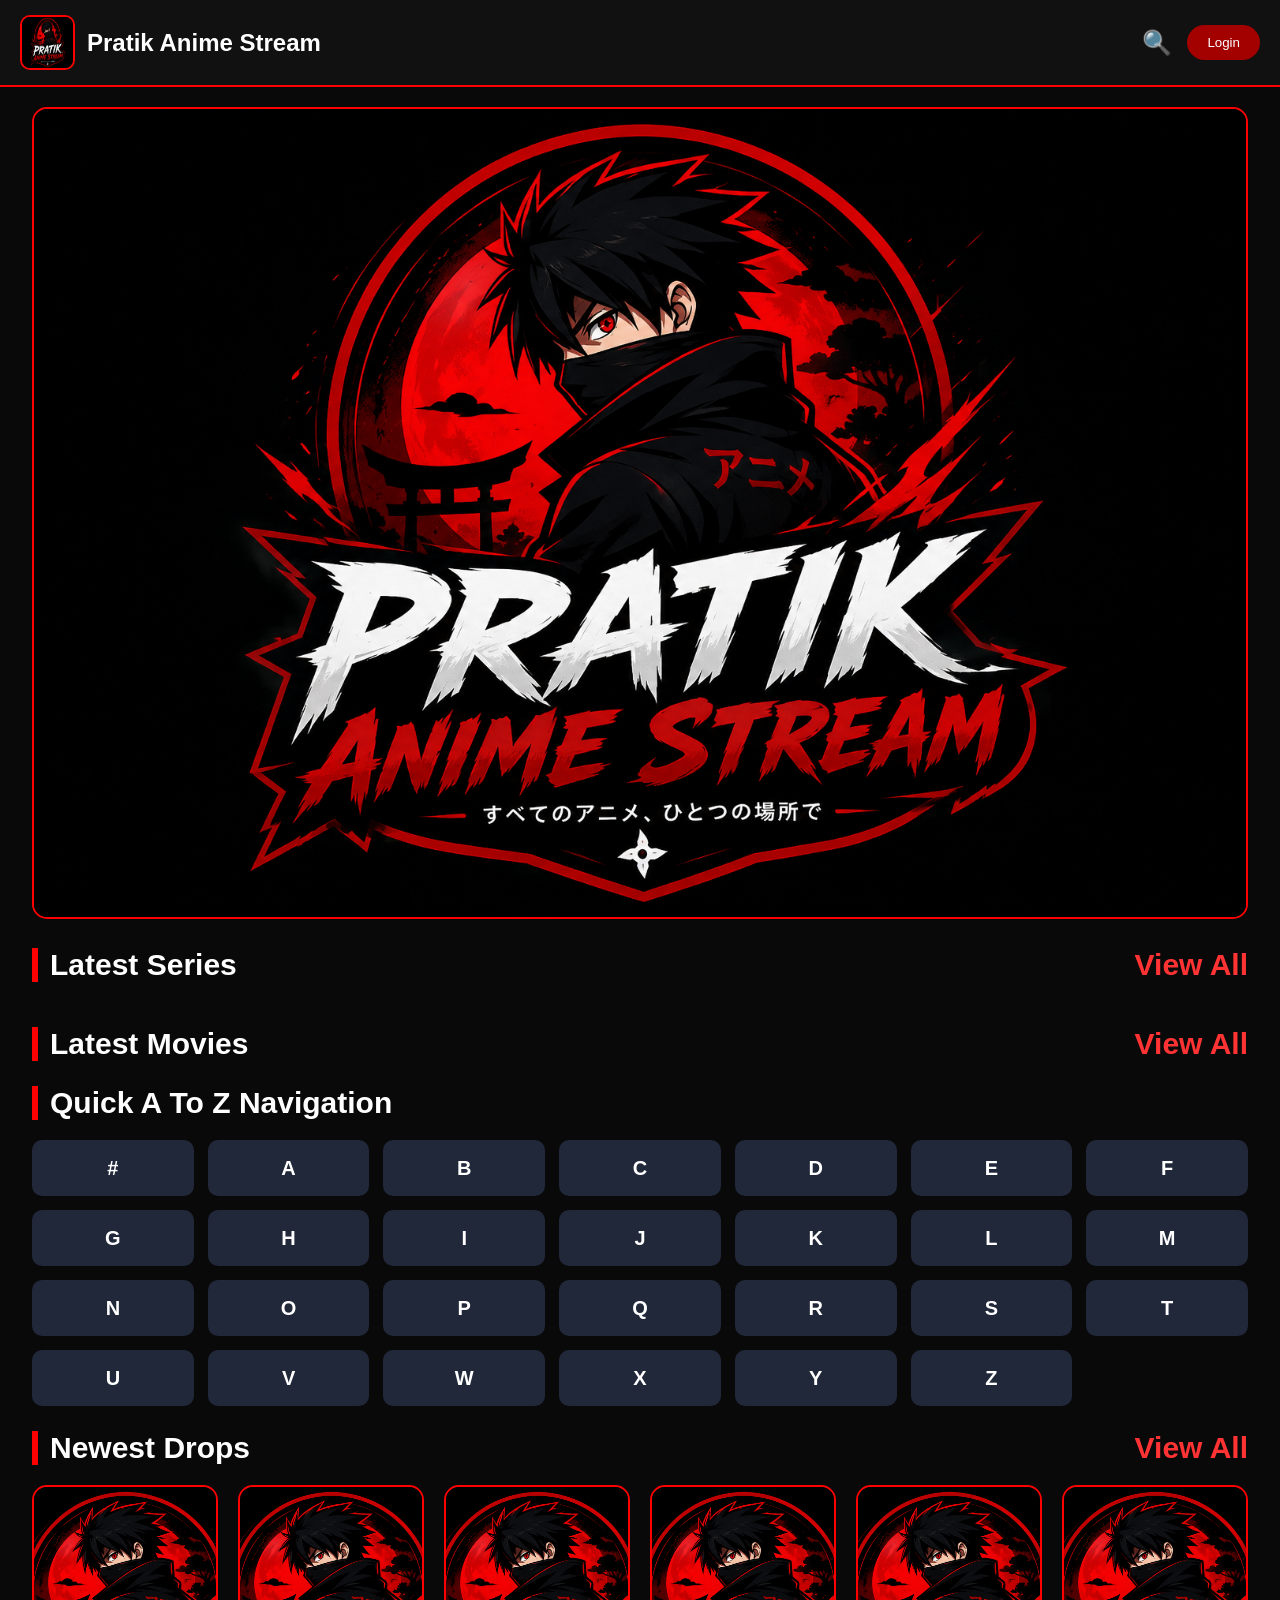
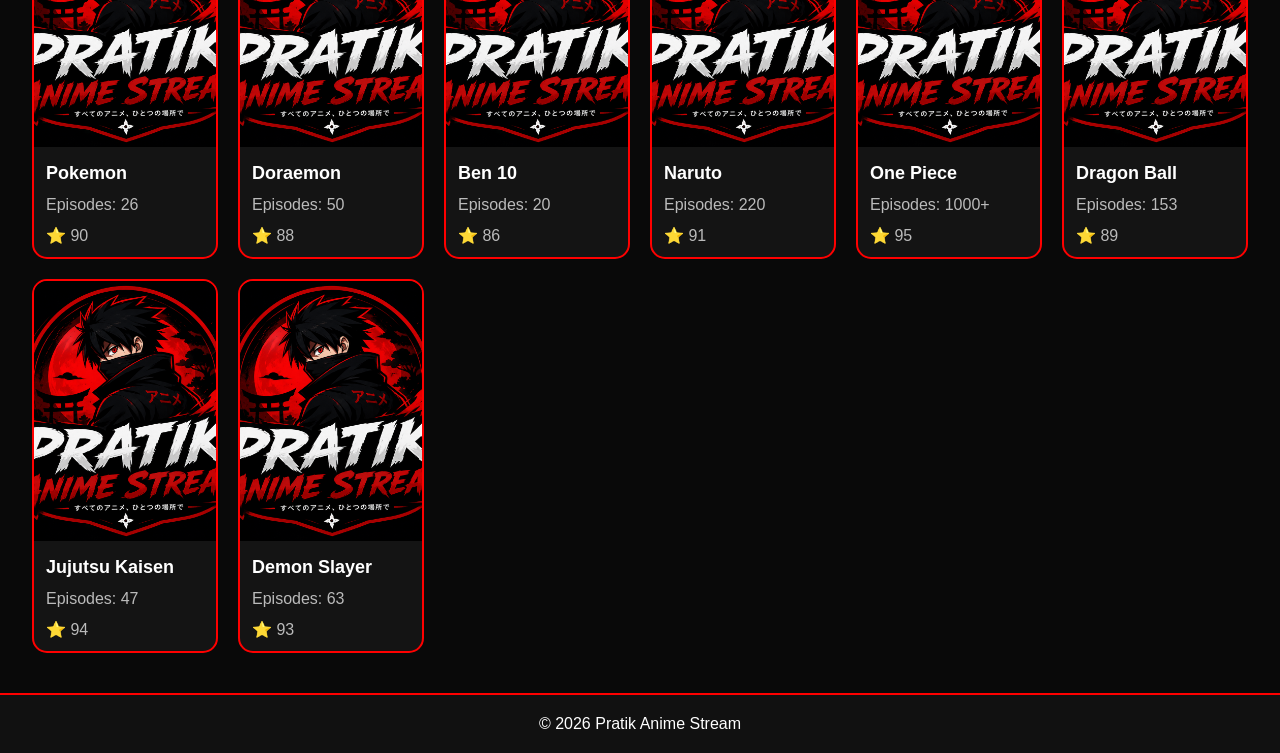
==== index.html @ fcbd02c1 "Add 'Newest Drops' section to index.html" ====
<!DOCTYPE html>
<html lang="en">
<head>
<meta charset="UTF-8">
<meta name="viewport" content="width=device-width, initial-scale=1.0">
<title>Pratik Anime Stream</title>
<link rel="stylesheet" href="style.css">
</head>
<body>

<header class="header">
<div class="logo">
<img src="logo.png" alt="Pratik Anime Stream">
<h2>Pratik Anime Stream</h2>
</div>

<div class="header-right">
<span class="search-btn">🔍</span>
<button class="login-btn">Login</button>
</div>
</header>

<section class="hero">
<img src="banner.png" alt="Banner">
</section>

<section class="section">
<h2 class="section-title">
Latest Series
<a href="#" class="view-all">View All</a>
</h2>

<div class="cards"></div>
</section>

<section class="section">
<h2 class="section-title">
Latest Movies
<a href="#" class="view-all">View All</a>
</h2>

<div class="latest-cards"></div>
</section>

<section class="section">
<h2 class="section-title">
Quick A To Z Navigation
</h2>

<div class="az-grid">
<a href="#">#</a>
<a href="#">A</a>
<a href="#">B</a>
<a href="#">C</a>
<a href="#">D</a>
<a href="#">E</a>
<a href="#">F</a>
<a href="#">G</a>
<a href="#">H</a>
<a href="#">I</a>
<a href="#">J</a>
<a href="#">K</a>
<a href="#">L</a>
<a href="#">M</a>
<a href="#">N</a>
<a href="#">O</a>
<a href="#">P</a>
<a href="#">Q</a>
<a href="#">R</a>
<a href="#">S</a>
<a href="#">T</a>
<a href="#">U</a>
<a href="#">V</a>
<a href="#">W</a>
<a href="#">X</a>
<a href="#">Y</a>
<a href="#">Z</a>
  </div>
  </section>
  <!-- NEWEST DROPS -->
<section class="section">

  <h2 class="section-title">
    Newest Drops
    <a href="#" class="view-all">View All</a>
  </h2>

  <div class="cards">

    <div class="card">
      <img src="logo.png" alt="Pokemon">
      <h3>Pokemon</h3>
      <p>Episodes: 26</p>
      <p>⭐ 90</p>
    </div>

    <div class="card">
      <img src="logo.png" alt="Doraemon">
      <h3>Doraemon</h3>
      <p>Episodes: 50</p>
      <p>⭐ 88</p>
    </div>

    <div class="card">
      <img src="logo.png" alt="Ben 10">
      <h3>Ben 10</h3>
      <p>Episodes: 20</p>
      <p>⭐ 86</p>
    </div>

    <div class="card">
      <img src="logo.png" alt="Naruto">
      <h3>Naruto</h3>
      <p>Episodes: 220</p>
      <p>⭐ 91</p>
    </div>

    <div class="card">
      <img src="logo.png" alt="One Piece">
      <h3>One Piece</h3>
      <p>Episodes: 1000+</p>
      <p>⭐ 95</p>
    </div>

    <div class="card">
      <img src="logo.png" alt="Dragon Ball">
      <h3>Dragon Ball</h3>
      <p>Episodes: 153</p>
      <p>⭐ 89</p>
    </div>

    <div class="card">
      <img src="logo.png" alt="Jujutsu Kaisen">
      <h3>Jujutsu Kaisen</h3>
      <p>Episodes: 47</p>
      <p>⭐ 94</p>
    </div>

    <div class="card">
      <img src="logo.png" alt="Demon Slayer">
      <h3>Demon Slayer</h3>
      <p>Episodes: 63</p>
      <p>⭐ 93</p>
    </div>

  </div>

  </section>
   <footer>
  <p>© 2026 Pratik Anime Stream</p>
</footer>

<script src="script.js"></script>

</body>
  </html>
---- style.css ----
/* ==========================
   PRATIK ANIME STREAM
   PREMIUM RED & BLACK THEME
========================== */

*{
    margin:0;
    padding:0;
    box-sizing:border-box;
    font-family:Arial,sans-serif;
}

body{
    background:#090909;
    color:#fff;
}

header{
    display:flex;
    justify-content:space-between;
    align-items:center;
    background:#111;
    padding:15px 20px;
    border-bottom:2px solid #ff0000;
}

.logo{
    display:flex;
    align-items:center;
    gap:12px;
}

.logo img{
    width:55px;
    height:55px;
    border-radius:10px;
    border:2px solid #ff0000;
}

.logo h1{
    color:#fff;
    font-size:30px;
}

.logo span{
    color:#ff2d2d;
}

.header-right{
    display:flex;
    align-items:center;
    gap:15px;
}

.search-btn{
    font-size:24px;
    color:#fff;
    cursor:pointer;
}

.login-btn{
    background:#a30000;
    color:#fff;
    padding:10px 20px;
    border:none;
    border-radius:25px;
    cursor:pointer;
    transition:.3s;
}

.login-btn:hover{
    background:#ff0000;
}

.hero{
    width:95%;
    margin:20px auto;
}

.hero img{
    width:100%;
    border-radius:15px;
    border:2px solid #ff0000;
}

.section{
    width:95%;
    margin:25px auto;
}

.section-title{
    font-size:30px;
    font-weight:bold;
    border-left:6px solid #ff0000;
    padding-left:12px;
    margin-bottom:20px;
        }
   .cards{
    display:grid;
    grid-template-columns:repeat(auto-fit,minmax(180px,1fr));
    gap:20px;
}

.card{
    background:#141414;
    border:2px solid #ff0000;
    border-radius:15px;
    overflow:hidden;
    transition:.3s;
}

.card:hover{
    transform:translateY(-8px);
    box-shadow:0 0 20px rgba(255,0,0,.6);
}

.card img{
    width:100%;
    height:260px;
    object-fit:cover;
}

.card h3{
    padding:12px;
    font-size:18px;
    color:#fff;
}

.card p{
    padding:0 12px 12px;
    color:#bbb;
}

.view-all{
    float:right;
    color:#ff3333;
    text-decoration:none;
    font-weight:bold;
}

.az-grid{
    display:grid;
    grid-template-columns:repeat(7,1fr);
    gap:12px;
}

.az-grid a{
    background:#1d2536;
    color:#fff;
    text-decoration:none;
    text-align:center;
    padding:15px;
    border-radius:10px;
    transition:.3s;
}

.az-grid a:hover{
    background:#ff0000;
}

footer{
    margin-top:40px;
    padding:20px;
    text-align:center;
    background:#111;
    border-top:2px solid #ff0000;
    } 
.card p{
    padding:0 12px 12px;
    color:#bbb;
}

.view-all{
    float:right;
    color:#ff3333;
    text-decoration:none;
    font-weight:bold;
}

.az-grid{
    display:grid;
    grid-template-columns:repeat(7,minmax(0,1fr));
    gap:14px;
    margin-top:20px;
}

.az-grid a{
    display:flex;
    align-items:center;
    justify-content:center;
    height:56px;
    background:#20283a;
    color:#fff;
    text-decoration:none;
    border-radius:10px;
    font-size:20px;
    font-weight:700;
    transition:.3s;
}

.az-grid a:hover{
    background:#ff0000;
    transform:scale(1.05);
   }
    
    




    
   
    
    



    
   


footer{
    margin-top:40px;
    padding:20px;
    text-align:center;
    background:#111;
    color:#fff;
    border-top:2px solid #ff0000;
}

@media (max-width:768px){

.az-grid a{
    height:32px;
    padding:0 !important;
    font-size:12px !important;
    font-weight:600;
    border-radius:6px;
    display:flex;
    align-items:center;
    justify-content:center;
    box-sizing:border-box;
}
.cards{
  display:flex;
  gap:10px;
  overflow-x:auto;
  padding:10px 0 15px;
  scrollbar-width:none;
}

.cards::-webkit-scrollbar{
  display:none;
}

.card{
  flex:0 0 196px;
  width:196px;
  border:none;
  background:transparent;
}

.card img{
  width:196px;
  height:295px;
  object-fit:cover;
  border-radius:4px;
  display:block;
}
  
  


.card h3{
  font-size:16px;
  margin:8px 0 4px;
  white-space:nowrap;
  overflow:hidden;
  text-overflow:ellipsis;
}

.card p{
  font-size:14px;
  margin:4px 0;
   }    
.hero {
    border: none !important;
    border-radius: 0 !important;
}

.hero img {
    border: none !important;
    border-radius: 0 !important;
   }
.logo img {
    border: none !important;
    border-radius: 0 !important;
   }
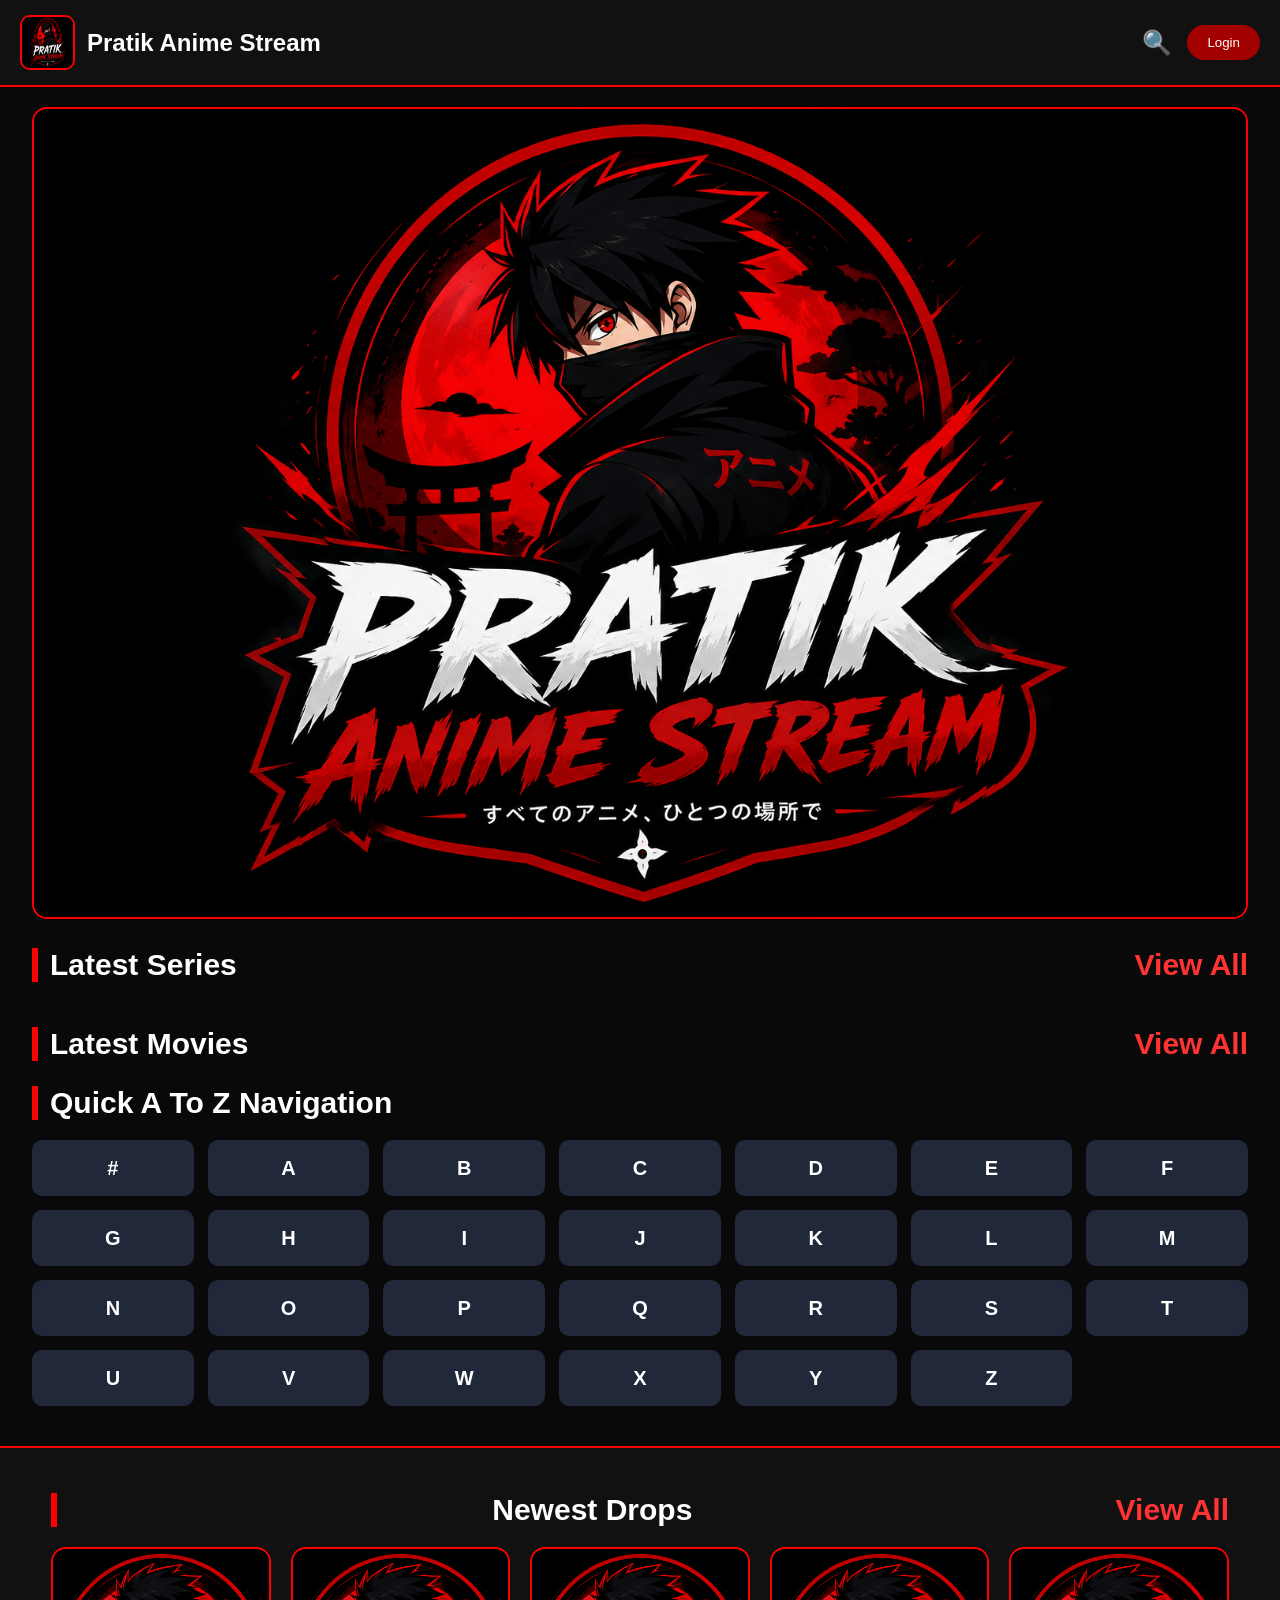
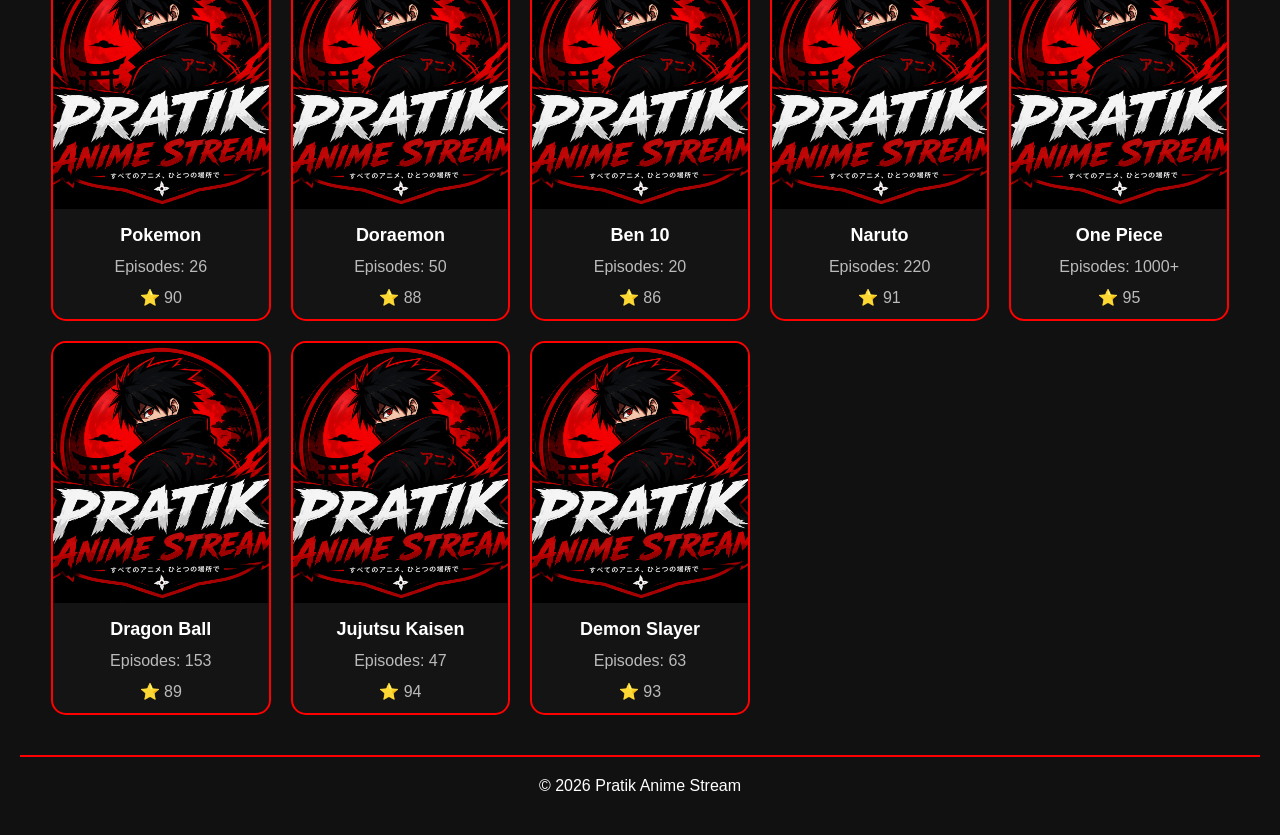
==== commit a67f3d78: "Refactor Quick A To Z Navigation section" ====
--- a/index.html
+++ b/index.html
@@ -41,43 +41,46 @@
 
 <div class="latest-cards"></div>
 </section>
+<!-- QUICK A TO Z NAVIGATION -->
+<section class="section">
+  <h2 class="section-title">
+    Quick A To Z Navigation
+  </h2>
 
-<section class="section">
-<h2 class="section-title">
-Quick A To Z Navigation
-</h2>
+  <div class="az-grid">
+    <a href="#">#</a>
+    <a href="#">A</a>
+    <a href="#">B</a>
+    <a href="#">C</a>
+    <a href="#">D</a>
+    <a href="#">E</a>
+    <a href="#">F</a>
+    <a href="#">G</a>
+    <a href="#">H</a>
+    <a href="#">I</a>
+    <a href="#">J</a>
+    <a href="#">K</a>
+    <a href="#">L</a>
+    <a href="#">M</a>
+    <a href="#">N</a>
+    <a href="#">O</a>
+    <a href="#">P</a>
+    <a href="#">Q</a>
+    <a href="#">R</a>
+    <a href="#">S</a>
+    <a href="#">T</a>
+    <a href="#">U</a>
+    <a href="#">V</a>
+    <a href="#">W</a>
+    <a href="#">X</a>
+    <a href="#">Y</a>
+    <a href="#">Z</a>
+  </div>
+      </section>
+<footer>
 
-<div class="az-grid">
-<a href="#">#</a>
-<a href="#">A</a>
-<a href="#">B</a>
-<a href="#">C</a>
-<a href="#">D</a>
-<a href="#">E</a>
-<a href="#">F</a>
-<a href="#">G</a>
-<a href="#">H</a>
-<a href="#">I</a>
-<a href="#">J</a>
-<a href="#">K</a>
-<a href="#">L</a>
-<a href="#">M</a>
-<a href="#">N</a>
-<a href="#">O</a>
-<a href="#">P</a>
-<a href="#">Q</a>
-<a href="#">R</a>
-<a href="#">S</a>
-<a href="#">T</a>
-<a href="#">U</a>
-<a href="#">V</a>
-<a href="#">W</a>
-<a href="#">X</a>
-<a href="#">Y</a>
-<a href="#">Z</a>
-  </div>
-  </section>
-  <!-- NEWEST DROPS -->
+
+
 <section class="section">
 
   <h2 class="section-title">
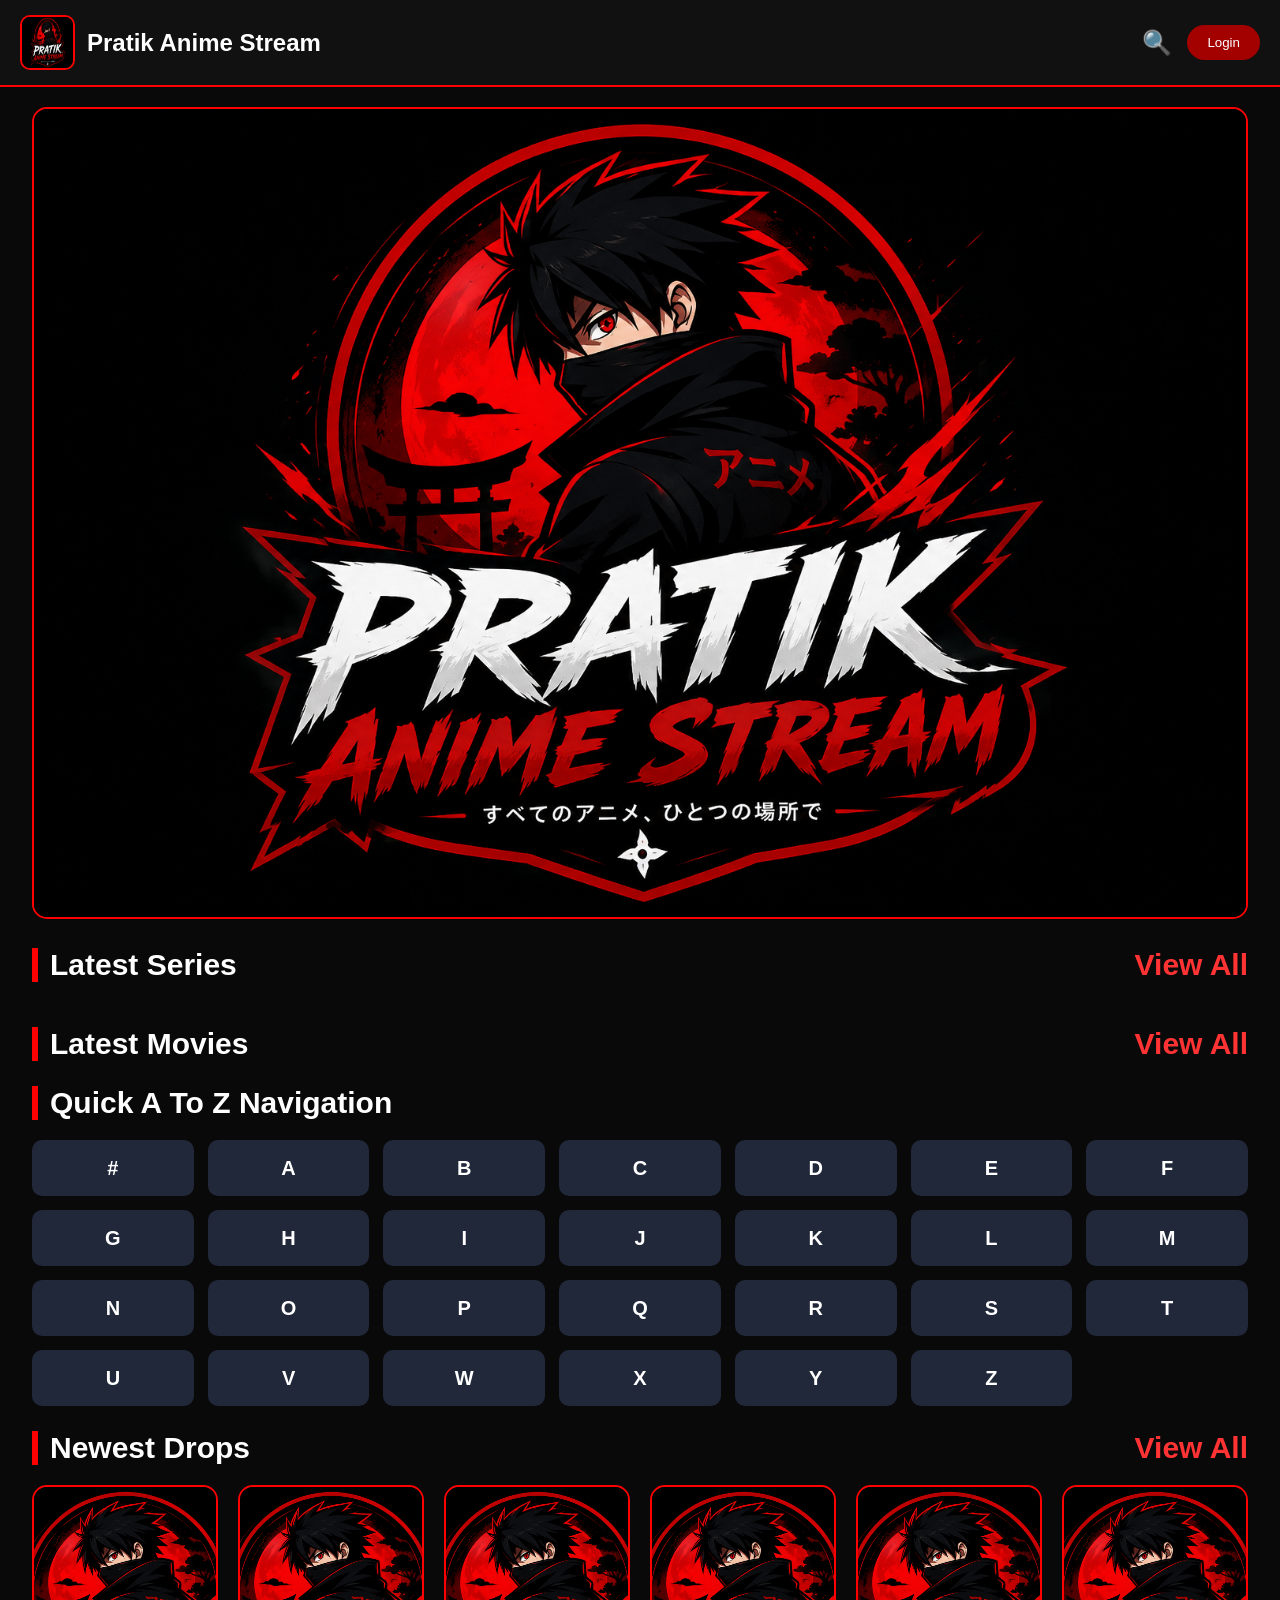
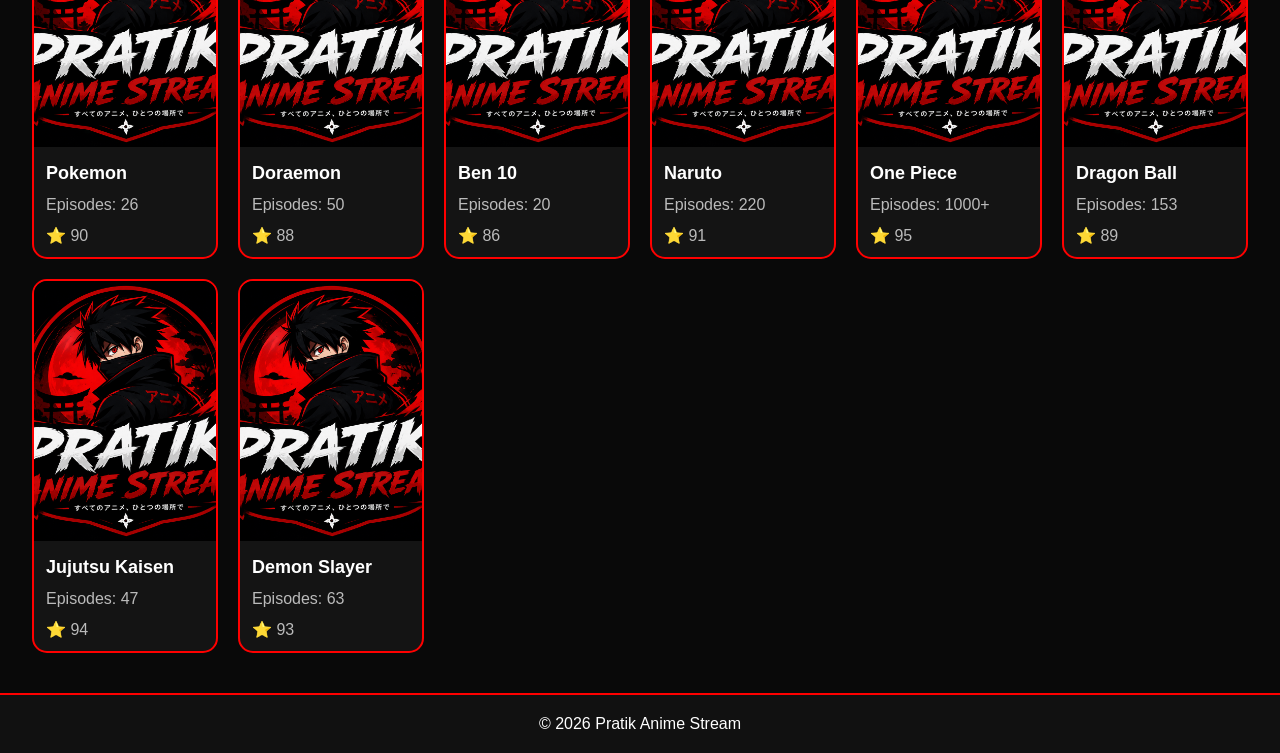
==== commit a431d0f9: "Fix formatting issues in index.html" ====
--- a/index.html
+++ b/index.html
@@ -77,7 +77,7 @@
     <a href="#">Z</a>
   </div>
       </section>
-<footer>
+
 
 
 
--- a/style.css
+++ b/style.css
@@ -296,7 +296,38 @@
     border: none !important;
     border-radius: 0 !important;
    }
-
+/* NEWEST DROPS - HORIZONTAL CARDS */
+.cards {
+  display: flex !important;
+  flex-wrap: nowrap !important;
+  gap: 16px !important;
+  overflow-x: auto !important;
+  overflow-y: hidden !important;
+  padding: 5px 0 15px !important;
+}
+
+.cards .card {
+  flex: 0 0 150px !important;
+  width: 150px !important;
+}
+
+.cards .card img {
+  width: 150px !important;
+  height: 210px !important;
+  object-fit: cover !important;
+}
+  
+  
+
+
+.cards::-webkit-scrollbar {
+  height: 5px;
+}
+
+.cards::-webkit-scrollbar-thumb {
+  background: #ff0000;
+  border-radius: 10px;
+   }
     
     
    
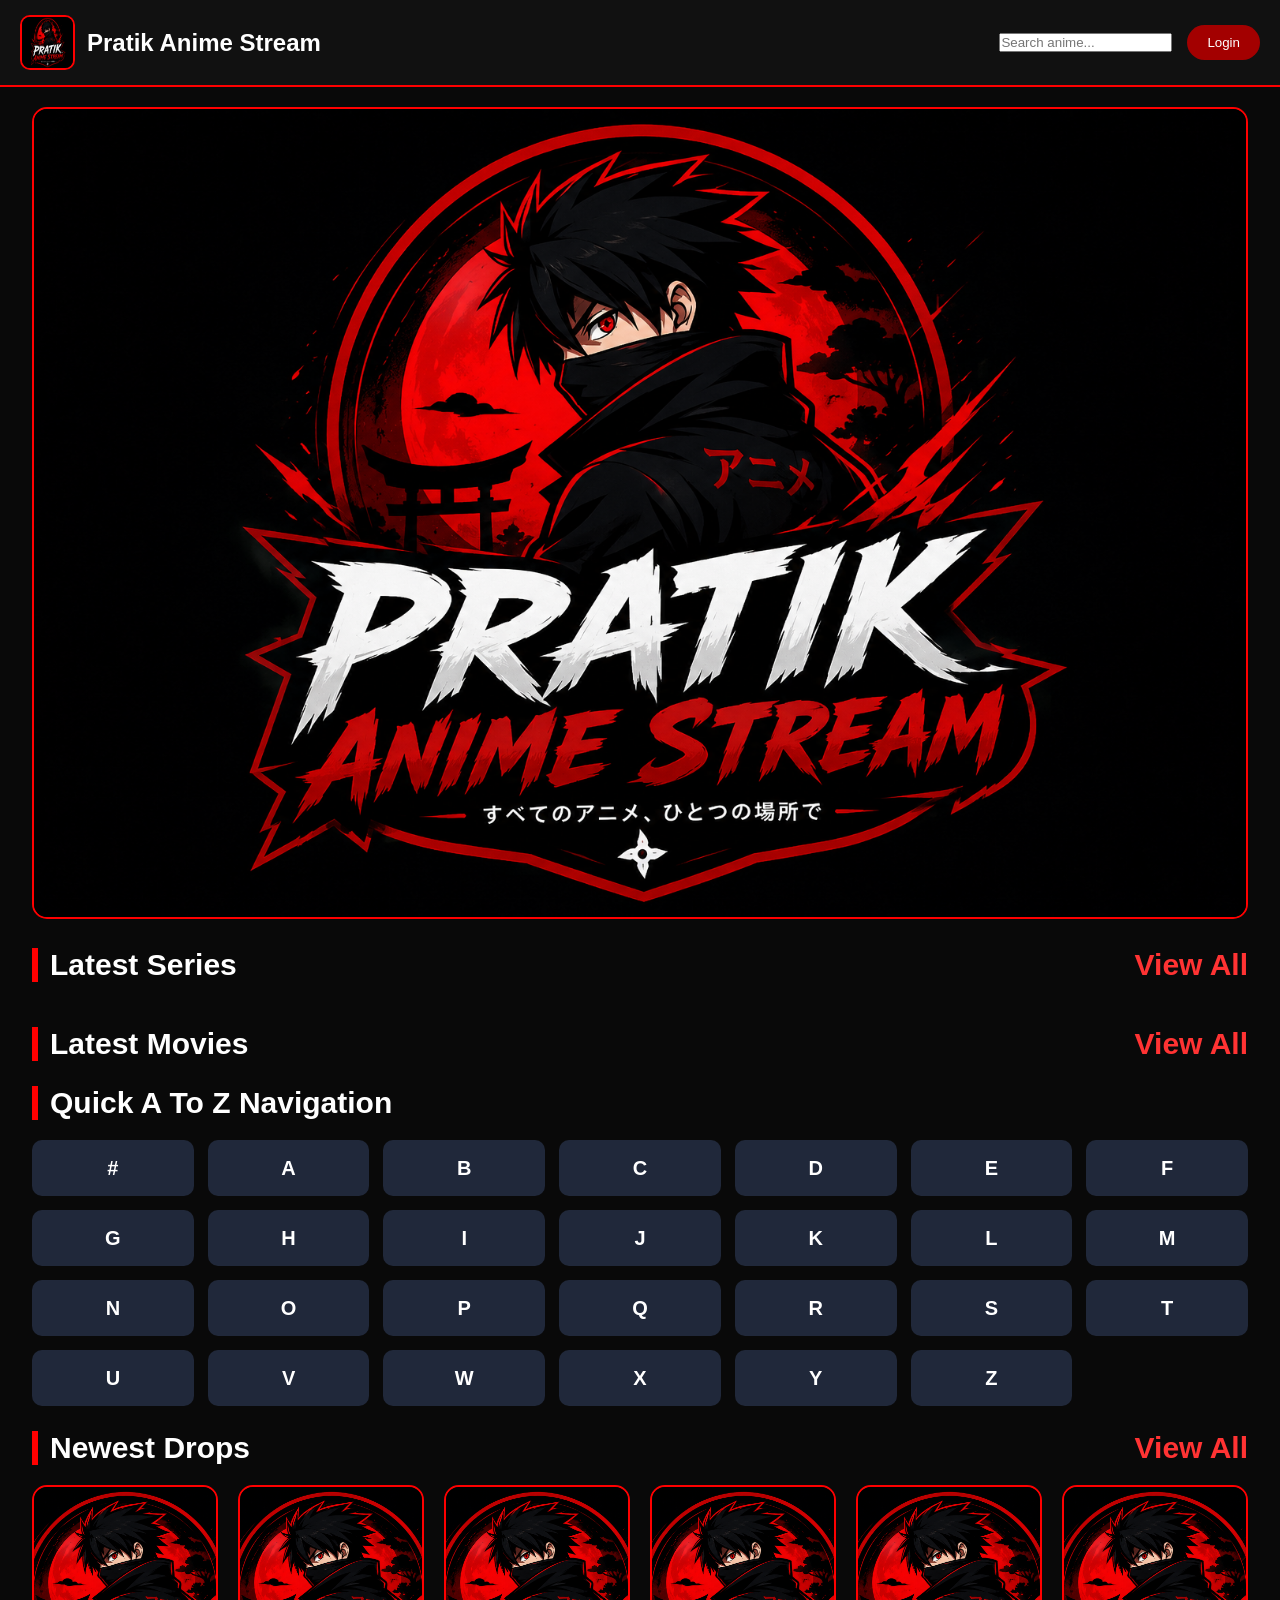
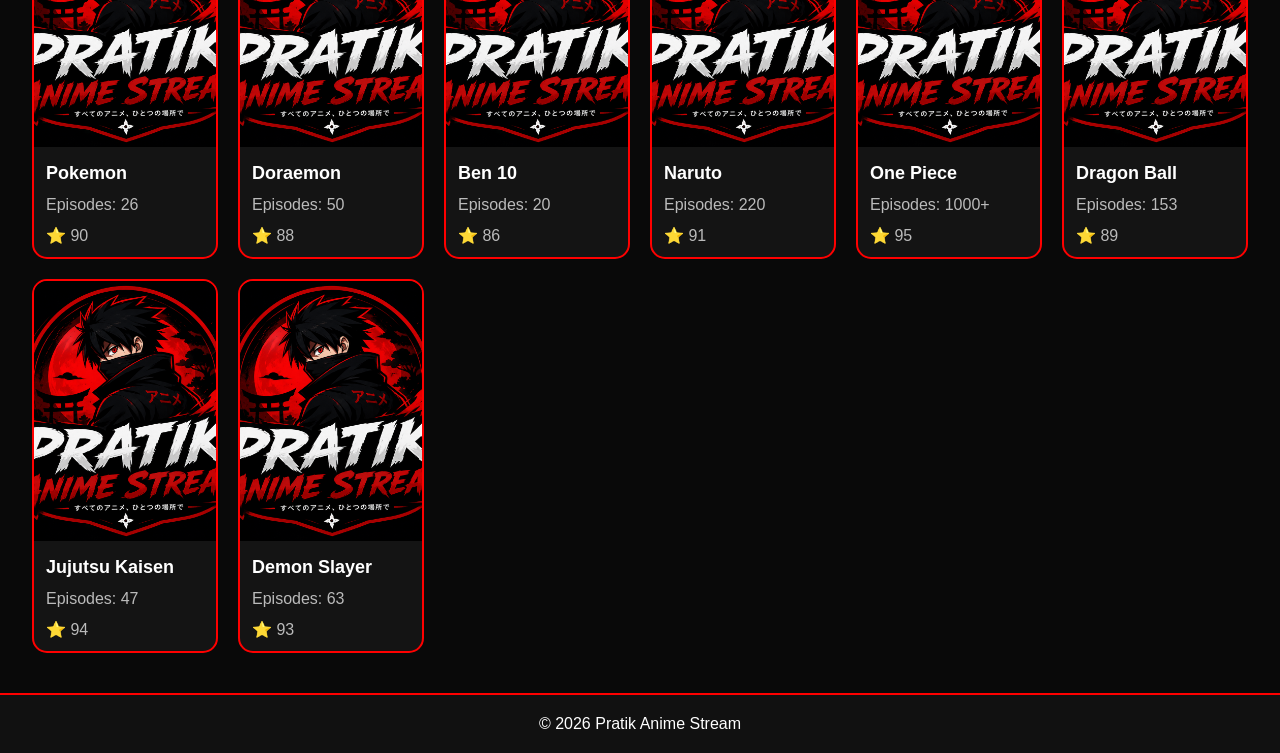
==== commit ada3c97b: "Replace search button with search input field" ====
--- a/index.html
+++ b/index.html
@@ -15,7 +15,7 @@
 </div>
 
 <div class="header-right">
-<span class="search-btn">🔍</span>
+<input type="text" class="search-input" placeholder="Search anime...">
 <button class="login-btn">Login</button>
 </div>
 </header>
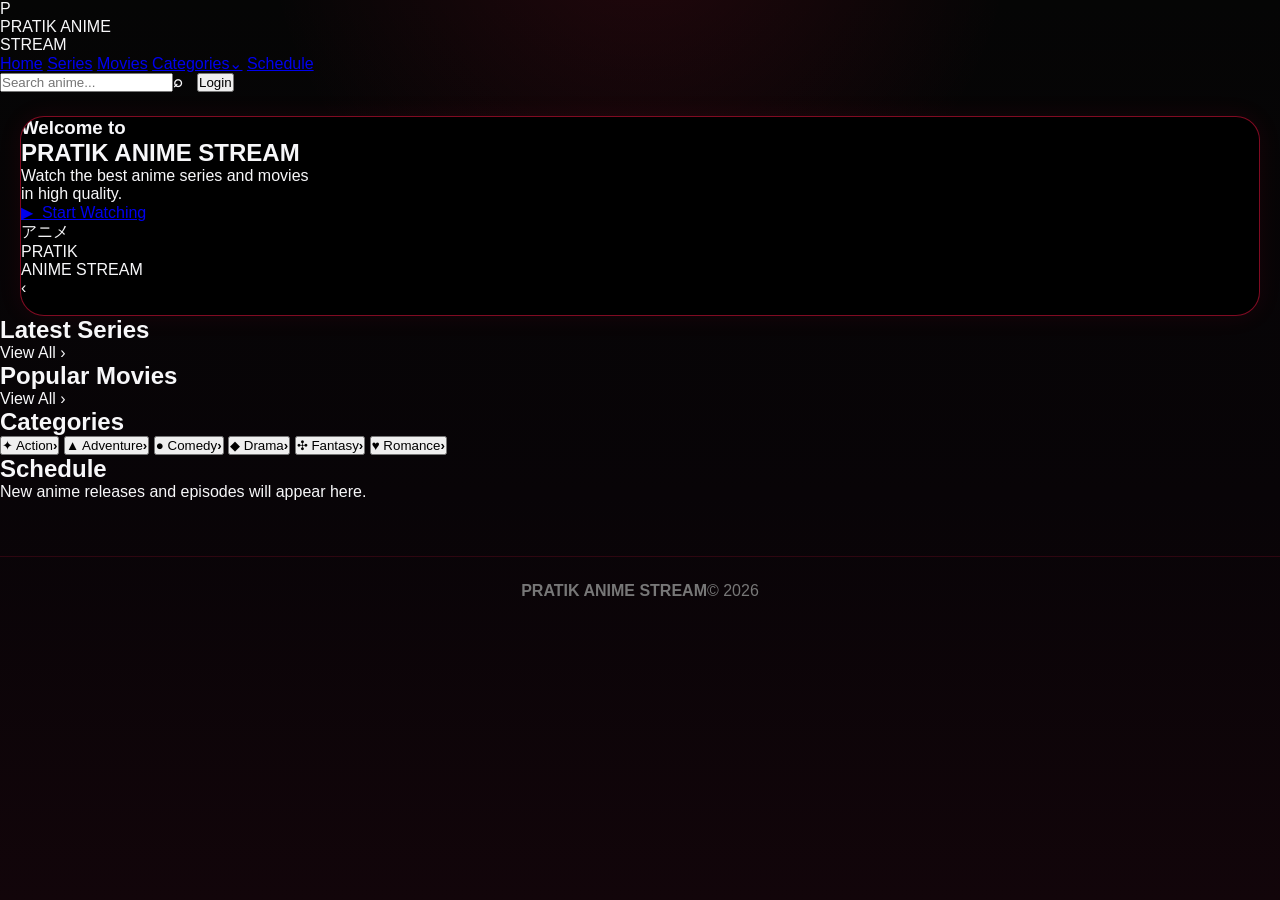
==== commit 84c3fc76: "Add files via upload" ====
--- a/index.html
+++ b/index.html
@@ -2,191 +2,77 @@
 <html lang="en">
 <head>
 <meta charset="UTF-8">
-<meta name="viewport" content="width=device-width, initial-scale=1.0">
+<meta name="viewport" content="width=device-width,initial-scale=1.0">
 <title>Pratik Anime Stream</title>
 <link rel="stylesheet" href="style.css">
 </head>
 <body>
 
-<header class="header">
-<div class="logo">
-<img src="logo.png" alt="Pratik Anime Stream">
-<h2>Pratik Anime Stream</h2>
-</div>
-
-<div class="header-right">
-<input type="text" class="search-input" placeholder="Search anime...">
-<button class="login-btn">Login</button>
-</div>
+<header class="topbar">
+  <div class="brand">
+    <div class="brand-logo">P</div>
+    <div class="brand-name">PRATIK ANIME<br><span>STREAM</span></div>
+  </div>
+  <nav>
+    <a class="active" href="#home">Home</a>
+    <a href="#series">Series</a>
+    <a href="#movies">Movies</a>
+    <a href="#categories">Categories⌄</a>
+    <a href="#schedule">Schedule</a>
+  </nav>
+  <div class="header-right">
+    <div class="search"><input id="search" placeholder="Search anime..."><b>⌕</b></div>
+    <button class="login">Login</button>
+  </div>
 </header>
 
+<main id="home">
 <section class="hero">
-<img src="banner.png" alt="Banner">
+  <div class="hero-copy">
+    <h3>Welcome to</h3>
+    <h1>PRATIK ANIME STREAM</h1>
+    <p>Watch the best anime series and movies<br>in high quality.</p>
+    <a class="watch" href="#series">▶ &nbsp;Start Watching</a>
+  </div>
+  <div class="hero-art">
+    <div class="redmoon"></div>
+    <div class="hero-person">アニメ</div>
+    <div class="hero-title">PRATIK</div>
+    <div class="hero-sub">ANIME STREAM</div>
+  </div>
+  <div class="arrow left">‹</div><div class="arrow right">›</div>
+  <div class="slider-dots"><i class="on"></i><i></i><i></i><i></i><i></i></div>
 </section>
 
-<section class="section">
-<h2 class="section-title">
-Latest Series
-<a href="#" class="view-all">View All</a>
-</h2>
-
-<div class="cards"></div>
+<section id="series">
+  <div class="section-head"><h2>Latest Series</h2><a>View All ›</a></div>
+  <div id="series-grid" class="grid"></div>
 </section>
 
-<section class="section">
-<h2 class="section-title">
-Latest Movies
-<a href="#" class="view-all">View All</a>
-</h2>
+<section id="movies">
+  <div class="section-head"><h2>Popular Movies</h2><a>View All ›</a></div>
+  <div id="movie-grid" class="grid"></div>
+</section>
 
-<div class="latest-cards"></div>
+<section id="categories">
+  <div class="section-head"><h2>Categories</h2></div>
+  <div class="categories">
+    <button>✦ <span>Action</span><b>›</b></button>
+    <button>▲ <span>Adventure</span><b>›</b></button>
+    <button>● <span>Comedy</span><b>›</b></button>
+    <button>◆ <span>Drama</span><b>›</b></button>
+    <button>✣ <span>Fantasy</span><b>›</b></button>
+    <button>♥ <span>Romance</span><b>›</b></button>
+  </div>
 </section>
-<!-- QUICK A TO Z NAVIGATION -->
-<section class="section">
-  <h2 class="section-title">
-    Quick A To Z Navigation
-  </h2>
 
-  <div class="az-grid">
-    <a href="#">#</a>
-    <a href="#">A</a>
-    <a href="#">B</a>
-    <a href="#">C</a>
-    <a href="#">D</a>
-    <a href="#">E</a>
-    <a href="#">F</a>
-    <a href="#">G</a>
-    <a href="#">H</a>
-    <a href="#">I</a>
-    <a href="#">J</a>
-    <a href="#">K</a>
-    <a href="#">L</a>
-    <a href="#">M</a>
-    <a href="#">N</a>
-    <a href="#">O</a>
-    <a href="#">P</a>
-    <a href="#">Q</a>
-    <a href="#">R</a>
-    <a href="#">S</a>
-    <a href="#">T</a>
-    <a href="#">U</a>
-    <a href="#">V</a>
-    <a href="#">W</a>
-    <a href="#">X</a>
-    <a href="#">Y</a>
-    <a href="#">Z</a>
-  </div>
-      </section>
+<section id="schedule" class="schedule">
+  <div class="section-head"><h2>Schedule</h2></div>
+  <p>New anime releases and episodes will appear here.</p>
+</section>
+</main>
 
-
-
-
-<section class="section">
-
-  <h2 class="section-title">
-    Newest Drops
-    <a href="#" class="view-all">View All</a>
-  </h2>
-
-  <div class="cards">
-
-    <div class="card">
-      <img src="logo.png" alt="Pokemon">
-      <h3>Pokemon</h3>
-      <p>Episodes: 26</p>
-      <p>⭐ 90</p>
-    </div>
-
-    <div class="card">
-      <img src="logo.png" alt="Doraemon">
-      <h3>Doraemon</h3>
-      <p>Episodes: 50</p>
-      <p>⭐ 88</p>
-    </div>
-
-    <div class="card">
-      <img src="logo.png" alt="Ben 10">
-      <h3>Ben 10</h3>
-      <p>Episodes: 20</p>
-      <p>⭐ 86</p>
-    </div>
-
-    <div class="card">
-      <img src="logo.png" alt="Naruto">
-      <h3>Naruto</h3>
-      <p>Episodes: 220</p>
-      <p>⭐ 91</p>
-    </div>
-
-    <div class="card">
-      <img src="logo.png" alt="One Piece">
-      <h3>One Piece</h3>
-      <p>Episodes: 1000+</p>
-      <p>⭐ 95</p>
-    </div>
-
-    <div class="card">
-      <img src="logo.png" alt="Dragon Ball">
-      <h3>Dragon Ball</h3>
-      <p>Episodes: 153</p>
-      <p>⭐ 89</p>
-    </div>
-
-    <div class="card">
-      <img src="logo.png" alt="Jujutsu Kaisen">
-      <h3>Jujutsu Kaisen</h3>
-      <p>Episodes: 47</p>
-      <p>⭐ 94</p>
-    </div>
-
-    <div class="card">
-      <img src="logo.png" alt="Demon Slayer">
-      <h3>Demon Slayer</h3>
-      <p>Episodes: 63</p>
-      <p>⭐ 93</p>
-    </div>
-
-  </div>
-
-  </section>
-   <footer>
-  <p>© 2026 Pratik Anime Stream</p>
-</footer>
-
+<footer><b>PRATIK ANIME STREAM</b><span>© 2026</span></footer>
 <script src="script.js"></script>
-
 </body>
-  </html> 
-
-
-
-
-        
-        
-
-    
-            
-            
-        
-        
-
-
-            
-            
-            
-        
-
-        
-            
-            
-            
-        
-
-        
-            
-            
-            
-    
-    
-
-
+</html>
--- a/style.css
+++ b/style.css
@@ -1,334 +1,54 @@
-/* ==========================
-   PRATIK ANIME STREAM
-   PREMIUM RED & BLACK THEME
-========================== */
-
-*{
-    margin:0;
-    padding:0;
-    box-sizing:border-box;
-    font-family:Arial,sans-serif;
+/* PRATIK ANIME STREAM - FINAL PREMIUM STYLE */
+:root{--bg:#050505;--panel:#0b0b0f;--red:#ff1744;--white:#f7f7f9;--muted:#9b9ba5;--gold:#ffd21c}
+*{box-sizing:border-box;margin:0;padding:0}
+html{scroll-behavior:smooth}
+body{min-height:100vh;overflow-x:hidden;color:var(--white);font-family:Arial,Helvetica,sans-serif;background:radial-gradient(circle at 50% -10%,rgba(255,23,68,.12),transparent 32%),linear-gradient(180deg,#050505,#080407 55%,#12050a)}
+.header{position:sticky;top:0;z-index:1000;min-height:88px;padding:12px 22px;display:flex;align-items:center;justify-content:space-between;gap:20px;background:rgba(5,5,7,.94);border-bottom:1px solid rgba(255,23,68,.25);box-shadow:0 8px 30px rgba(0,0,0,.55);backdrop-filter:blur(14px)}
+.logo{display:flex;align-items:center;gap:12px;min-width:0}
+.logo img{width:58px!important;height:58px!important;object-fit:cover;border-radius:50%;border:1px solid rgba(255,23,68,.55);box-shadow:0 0 18px rgba(255,23,68,.18)}
+.logo h2{color:#fff;font-size:25px;line-height:.95;letter-spacing:-.5px;text-transform:uppercase;max-width:230px}
+.header-right{display:flex;align-items:center;gap:14px}
+.search-input{width:300px!important;height:50px;padding:0 20px!important;border:1px solid rgba(255,23,68,.38);outline:none;border-radius:28px;background:#15151a;color:#fff;font-size:16px;box-shadow:inset 0 0 12px rgba(0,0,0,.3)}
+.search-input:focus{border-color:#ff1744;box-shadow:0 0 0 3px rgba(255,23,68,.12)}
+.login-btn{height:50px;padding:0 25px!important;border:0;border-radius:28px;background:linear-gradient(135deg,#ff1744,#e9003c);color:#fff;font-size:16px;font-weight:700;cursor:pointer;box-shadow:0 7px 20px rgba(255,23,68,.22)}
+.hero{width:calc(100% - 40px);margin:24px auto 0;border:1px solid rgba(255,23,68,.5);border-radius:24px;overflow:hidden;background:#000;box-shadow:0 0 25px rgba(255,23,68,.08)}
+.hero img{width:100%;height:auto!important;min-height:0!important;display:block;object-fit:cover}
+.section{width:calc(100% - 40px);margin:42px auto 0}
+.section-title{position:relative;display:flex;align-items:center;justify-content:space-between;margin-bottom:22px;padding-left:17px;color:#fff;font-size:28px;line-height:1.1;font-weight:800}
+.section-title:before{content:"";position:absolute;left:0;top:0;width:5px;height:100%;min-height:34px;border-radius:5px;background:linear-gradient(180deg,#ff1744,#ff4168);box-shadow:0 0 12px rgba(255,23,68,.35)}
+.view-all{color:#ff1744;text-decoration:none;font-size:16px;font-weight:700;margin-left:auto}
+.cards,.latest-cards{display:grid!important;grid-template-columns:repeat(3,minmax(0,1fr))!important;gap:22px!important}
+.card{min-width:0;overflow:hidden;border:1px solid rgba(255,255,255,.13);border-radius:16px;background:linear-gradient(180deg,#111216,#09090c);box-shadow:0 8px 24px rgba(0,0,0,.45);transition:.25s ease}
+.card:hover{transform:translateY(-5px);border-color:rgba(255,23,68,.65);box-shadow:0 12px 30px rgba(0,0,0,.55),0 0 18px rgba(255,23,68,.1)}
+.card img{width:100%!important;height:300px!important;display:block;object-fit:cover;object-position:center}
+.card h3{padding:13px 14px 4px;color:#fff;background:#0b0b0f;font-size:18px;line-height:1.2;white-space:nowrap;overflow:hidden;text-overflow:ellipsis}
+.card p{padding:5px 14px;color:#9b9ba5;background:#0b0b0f;font-size:14px}
+.card p:last-child{padding-bottom:15px;color:#ffd21c;font-size:16px;font-weight:700}
+footer{margin-top:55px;padding:25px 20px 35px;text-align:center;color:#777;border-top:1px solid rgba(255,23,68,.15)}
+@media(max-width:900px){.header{padding:10px 16px}.search-input{width:250px!important}.cards,.latest-cards{gap:16px!important}.card img{height:270px!important}}
+@media(max-width:600px){
+.header{min-height:70px;padding:8px 10px;gap:8px}
+.logo{gap:7px}.logo img{width:44px!important;height:44px!important}.logo h2{font-size:15px;line-height:.92;max-width:94px}
+.header-right{gap:7px;flex:1;justify-content:flex-end}
+.search-input{width:145px!important;min-width:0;height:42px;padding:0 12px!important;font-size:14px}
+.login-btn{height:42px;padding:0 15px!important;font-size:14px}
+.hero{width:calc(100% - 24px);margin-top:14px;border-radius:20px}
+.section{width:calc(100% - 24px);margin-top:30px}
+.section-title{font-size:22px;margin-bottom:15px;padding-left:14px}.section-title:before{width:5px;min-height:28px}.view-all{font-size:14px}
+.cards,.latest-cards{grid-template-columns:repeat(3,minmax(0,1fr))!important;gap:12px!important}
+.card{border-radius:14px}.card img{height:255px!important}
+.card h3{padding:10px 9px 3px;font-size:14px}.card p{padding:4px 9px;font-size:11px}.card p:last-child{padding-bottom:10px;font-size:13px}
+footer{margin-top:35px;padding-bottom:28px}
 }
-
-body{
-    background:#090909;
-    color:#fff;
-}
-
-header{
-    display:flex;
-    justify-content:space-between;
-    align-items:center;
-    background:#111;
-    padding:15px 20px;
-    border-bottom:2px solid #ff0000;
-}
-
-.logo{
-    display:flex;
-    align-items:center;
-    gap:12px;
-}
-
-.logo img{
-    width:55px;
-    height:55px;
-    border-radius:10px;
-    border:2px solid #ff0000;
-}
-
-.logo h1{
-    color:#fff;
-    font-size:30px;
-}
-
-.logo span{
-    color:#ff2d2d;
-}
-
-.header-right{
-    display:flex;
-    align-items:center;
-    gap:15px;
-}
-
-.search-btn{
-    font-size:24px;
-    color:#fff;
-    cursor:pointer;
-}
-
-.login-btn{
-    background:#a30000;
-    color:#fff;
-    padding:10px 20px;
-    border:none;
-    border-radius:25px;
-    cursor:pointer;
-    transition:.3s;
-}
-
-.login-btn:hover{
-    background:#ff0000;
-}
-
-.hero{
-    width:95%;
-    margin:20px auto;
-}
-
-.hero img{
-    width:100%;
-    border-radius:15px;
-    border:2px solid #ff0000;
-}
-
-.section{
-    width:95%;
-    margin:25px auto;
-}
-
-.section-title{
-    font-size:30px;
-    font-weight:bold;
-    border-left:6px solid #ff0000;
-    padding-left:12px;
-    margin-bottom:20px;
-        }
-   .cards{
-    display:grid;
-    grid-template-columns:repeat(auto-fit,minmax(180px,1fr));
-    gap:20px;
-}
-
-.card{
-    background:#141414;
-    border:2px solid #ff0000;
-    border-radius:15px;
-    overflow:hidden;
-    transition:.3s;
-}
-
-.card:hover{
-    transform:translateY(-8px);
-    box-shadow:0 0 20px rgba(255,0,0,.6);
-}
-
-.card img{
-    width:100%;
-    height:260px;
-    object-fit:cover;
-}
-
-.card h3{
-    padding:12px;
-    font-size:18px;
-    color:#fff;
-}
-
-.card p{
-    padding:0 12px 12px;
-    color:#bbb;
-}
-
-.view-all{
-    float:right;
-    color:#ff3333;
-    text-decoration:none;
-    font-weight:bold;
-}
-
-.az-grid{
-    display:grid;
-    grid-template-columns:repeat(7,1fr);
-    gap:12px;
-}
-
-.az-grid a{
-    background:#1d2536;
-    color:#fff;
-    text-decoration:none;
-    text-align:center;
-    padding:15px;
-    border-radius:10px;
-    transition:.3s;
-}
-
-.az-grid a:hover{
-    background:#ff0000;
-}
-
-footer{
-    margin-top:40px;
-    padding:20px;
-    text-align:center;
-    background:#111;
-    border-top:2px solid #ff0000;
-    } 
-.card p{
-    padding:0 12px 12px;
-    color:#bbb;
-}
-
-.view-all{
-    float:right;
-    color:#ff3333;
-    text-decoration:none;
-    font-weight:bold;
-}
-
-.az-grid{
-    display:grid;
-    grid-template-columns:repeat(7,minmax(0,1fr));
-    gap:14px;
-    margin-top:20px;
-}
-
-.az-grid a{
-    display:flex;
-    align-items:center;
-    justify-content:center;
-    height:56px;
-    background:#20283a;
-    color:#fff;
-    text-decoration:none;
-    border-radius:10px;
-    font-size:20px;
-    font-weight:700;
-    transition:.3s;
-}
-
-.az-grid a:hover{
-    background:#ff0000;
-    transform:scale(1.05);
-   }
-    
-    
+@media(max-width:380px){
+.logo img{width:40px!important;height:40px!important}.logo h2{font-size:13px;max-width:82px}
+.search-input{width:115px!important;padding:0 10px!important;font-size:12px}.login-btn{padding:0 11px!important;font-size:12px}
+.hero{width:calc(100% - 18px)}.section{width:calc(100% - 18px)}
+.cards,.latest-cards{gap:9px!important}.card img{height:220px!important}.card h3{font-size:13px}.card p{font-size:10px}
+    }
+              
 
 
-
-
-    
-   
-    
-    
-
-
-
-    
-   
-
-
-footer{
-    margin-top:40px;
-    padding:20px;
-    text-align:center;
-    background:#111;
-    color:#fff;
-    border-top:2px solid #ff0000;
-}
-
-@media (max-width:768px){
-
-.az-grid a{
-    height:32px;
-    padding:0 !important;
-    font-size:12px !important;
-    font-weight:600;
-    border-radius:6px;
-    display:flex;
-    align-items:center;
-    justify-content:center;
-    box-sizing:border-box;
-}
-.cards{
-  display:flex;
-  gap:10px;
-  overflow-x:auto;
-  padding:10px 0 15px;
-  scrollbar-width:none;
-}
-
-.cards::-webkit-scrollbar{
-  display:none;
-}
-
-.card{
-  flex:0 0 196px;
-  width:196px;
-  border:none;
-  background:transparent;
-}
-
-.card img{
-  width:196px;
-  height:295px;
-  object-fit:cover;
-  border-radius:4px;
-  display:block;
-}
-  
-  
-
-
-.card h3{
-  font-size:16px;
-  margin:8px 0 4px;
-  white-space:nowrap;
-  overflow:hidden;
-  text-overflow:ellipsis;
-}
-
-.card p{
-  font-size:14px;
-  margin:4px 0;
-   }    
-.hero {
-    border: none !important;
-    border-radius: 0 !important;
-}
-
-.hero img {
-    border: none !important;
-    border-radius: 0 !important;
-   }
-.logo img {
-    border: none !important;
-    border-radius: 0 !important;
-   }
-/* NEWEST DROPS - HORIZONTAL CARDS */
-.cards {
-  display: flex !important;
-  flex-wrap: nowrap !important;
-  gap: 16px !important;
-  overflow-x: auto !important;
-  overflow-y: hidden !important;
-  padding: 5px 0 15px !important;
-}
-
-.cards .card {
-  flex: 0 0 150px !important;
-  width: 150px !important;
-}
-
-.cards .card img {
-  width: 150px !important;
-  height: 210px !important;
-  object-fit: cover !important;
-}
-  
-  
-
-
-.cards::-webkit-scrollbar {
-  height: 5px;
-}
-
-.cards::-webkit-scrollbar-thumb {
-  background: #ff0000;
-  border-radius: 10px;
-   }
-    
     
    
 
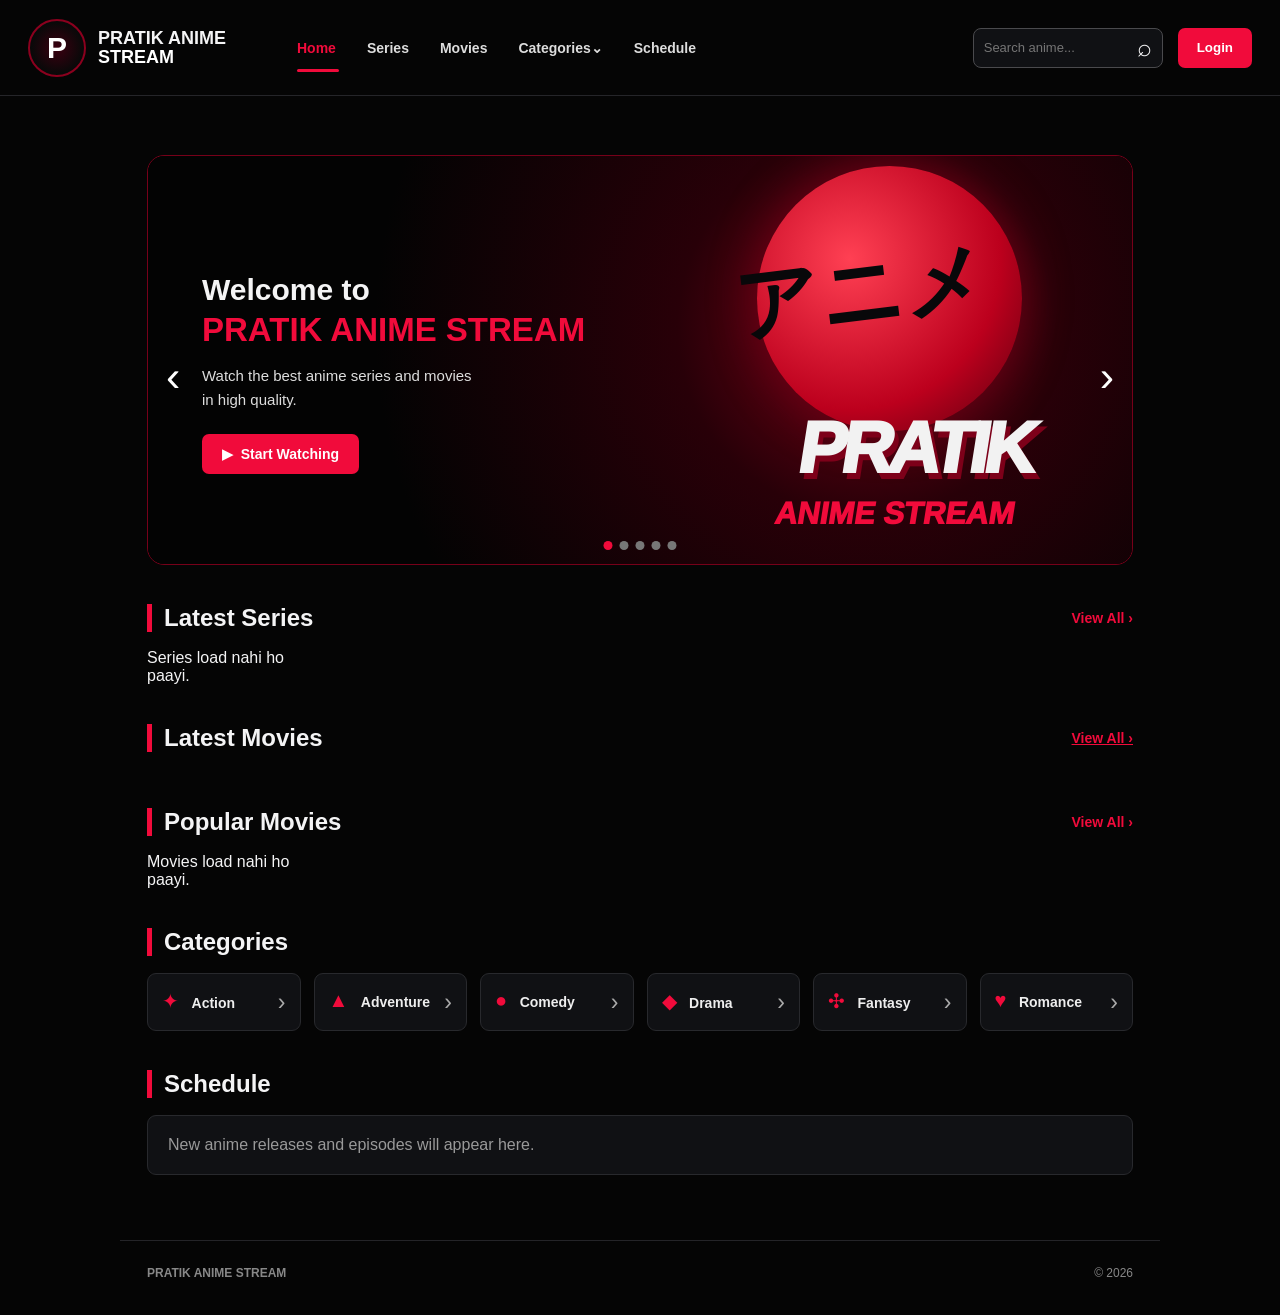
==== commit c50c0d8f: "Add Latest Movies section to index.html" ====
--- a/index.html
+++ b/index.html
@@ -48,7 +48,14 @@
   <div class="section-head"><h2>Latest Series</h2><a>View All ›</a></div>
   <div id="series-grid" class="grid"></div>
 </section>
+<section id="latest-movies">
+  <div class="section-head">
+    <h2>Latest Movies</h2>
+    <a href="#">View All ›</a>
+  </div>
 
+  <div id="latest-movie-grid" class="grid"></div>
+      </section>
 <section id="movies">
   <div class="section-head"><h2>Popular Movies</h2><a>View All ›</a></div>
   <div id="movie-grid" class="grid"></div>
@@ -75,4 +82,4 @@
 <footer><b>PRATIK ANIME STREAM</b><span>© 2026</span></footer>
 <script src="script.js"></script>
 </body>
-</html>+</html>
--- a/style.css
+++ b/style.css
@@ -1,90 +1,74 @@
-/* PRATIK ANIME STREAM - FINAL PREMIUM STYLE */
-:root{--bg:#050505;--panel:#0b0b0f;--red:#ff1744;--white:#f7f7f9;--muted:#9b9ba5;--gold:#ffd21c}
+:root{
+ --bg:#050505;--panel:#0d0e10;--line:#29292d;--red:#f10b3b;--white:#f4f4f5;--muted:#a8a8ad
+}
 *{box-sizing:border-box;margin:0;padding:0}
 html{scroll-behavior:smooth}
-body{min-height:100vh;overflow-x:hidden;color:var(--white);font-family:Arial,Helvetica,sans-serif;background:radial-gradient(circle at 50% -10%,rgba(255,23,68,.12),transparent 32%),linear-gradient(180deg,#050505,#080407 55%,#12050a)}
-.header{position:sticky;top:0;z-index:1000;min-height:88px;padding:12px 22px;display:flex;align-items:center;justify-content:space-between;gap:20px;background:rgba(5,5,7,.94);border-bottom:1px solid rgba(255,23,68,.25);box-shadow:0 8px 30px rgba(0,0,0,.55);backdrop-filter:blur(14px)}
-.logo{display:flex;align-items:center;gap:12px;min-width:0}
-.logo img{width:58px!important;height:58px!important;object-fit:cover;border-radius:50%;border:1px solid rgba(255,23,68,.55);box-shadow:0 0 18px rgba(255,23,68,.18)}
-.logo h2{color:#fff;font-size:25px;line-height:.95;letter-spacing:-.5px;text-transform:uppercase;max-width:230px}
-.header-right{display:flex;align-items:center;gap:14px}
-.search-input{width:300px!important;height:50px;padding:0 20px!important;border:1px solid rgba(255,23,68,.38);outline:none;border-radius:28px;background:#15151a;color:#fff;font-size:16px;box-shadow:inset 0 0 12px rgba(0,0,0,.3)}
-.search-input:focus{border-color:#ff1744;box-shadow:0 0 0 3px rgba(255,23,68,.12)}
-.login-btn{height:50px;padding:0 25px!important;border:0;border-radius:28px;background:linear-gradient(135deg,#ff1744,#e9003c);color:#fff;font-size:16px;font-weight:700;cursor:pointer;box-shadow:0 7px 20px rgba(255,23,68,.22)}
-.hero{width:calc(100% - 40px);margin:24px auto 0;border:1px solid rgba(255,23,68,.5);border-radius:24px;overflow:hidden;background:#000;box-shadow:0 0 25px rgba(255,23,68,.08)}
-.hero img{width:100%;height:auto!important;min-height:0!important;display:block;object-fit:cover}
-.section{width:calc(100% - 40px);margin:42px auto 0}
-.section-title{position:relative;display:flex;align-items:center;justify-content:space-between;margin-bottom:22px;padding-left:17px;color:#fff;font-size:28px;line-height:1.1;font-weight:800}
-.section-title:before{content:"";position:absolute;left:0;top:0;width:5px;height:100%;min-height:34px;border-radius:5px;background:linear-gradient(180deg,#ff1744,#ff4168);box-shadow:0 0 12px rgba(255,23,68,.35)}
-.view-all{color:#ff1744;text-decoration:none;font-size:16px;font-weight:700;margin-left:auto}
-.cards,.latest-cards{display:grid!important;grid-template-columns:repeat(3,minmax(0,1fr))!important;gap:22px!important}
-.card{min-width:0;overflow:hidden;border:1px solid rgba(255,255,255,.13);border-radius:16px;background:linear-gradient(180deg,#111216,#09090c);box-shadow:0 8px 24px rgba(0,0,0,.45);transition:.25s ease}
-.card:hover{transform:translateY(-5px);border-color:rgba(255,23,68,.65);box-shadow:0 12px 30px rgba(0,0,0,.55),0 0 18px rgba(255,23,68,.1)}
-.card img{width:100%!important;height:300px!important;display:block;object-fit:cover;object-position:center}
-.card h3{padding:13px 14px 4px;color:#fff;background:#0b0b0f;font-size:18px;line-height:1.2;white-space:nowrap;overflow:hidden;text-overflow:ellipsis}
-.card p{padding:5px 14px;color:#9b9ba5;background:#0b0b0f;font-size:14px}
-.card p:last-child{padding-bottom:15px;color:#ffd21c;font-size:16px;font-weight:700}
-footer{margin-top:55px;padding:25px 20px 35px;text-align:center;color:#777;border-top:1px solid rgba(255,23,68,.15)}
-@media(max-width:900px){.header{padding:10px 16px}.search-input{width:250px!important}.cards,.latest-cards{gap:16px!important}.card img{height:270px!important}}
-@media(max-width:600px){
-.header{min-height:70px;padding:8px 10px;gap:8px}
-.logo{gap:7px}.logo img{width:44px!important;height:44px!important}.logo h2{font-size:15px;line-height:.92;max-width:94px}
-.header-right{gap:7px;flex:1;justify-content:flex-end}
-.search-input{width:145px!important;min-width:0;height:42px;padding:0 12px!important;font-size:14px}
-.login-btn{height:42px;padding:0 15px!important;font-size:14px}
-.hero{width:calc(100% - 24px);margin-top:14px;border-radius:20px}
-.section{width:calc(100% - 24px);margin-top:30px}
-.section-title{font-size:22px;margin-bottom:15px;padding-left:14px}.section-title:before{width:5px;min-height:28px}.view-all{font-size:14px}
-.cards,.latest-cards{grid-template-columns:repeat(3,minmax(0,1fr))!important;gap:12px!important}
-.card{border-radius:14px}.card img{height:255px!important}
-.card h3{padding:10px 9px 3px;font-size:14px}.card p{padding:4px 9px;font-size:11px}.card p:last-child{padding-bottom:10px;font-size:13px}
-footer{margin-top:35px;padding-bottom:28px}
+body{background:#050505;color:var(--white);font-family:Arial,Helvetica,sans-serif}
+.topbar{height:96px;border-bottom:1px solid #252529;background:#050505;display:flex;align-items:center;padding:0 28px;gap:34px;position:sticky;top:0;z-index:20}
+.brand{display:flex;align-items:center;gap:12px;min-width:235px}
+.brand-logo{width:58px;height:58px;border-radius:50%;border:2px solid #8b001e;background:radial-gradient(circle,#3b0010,#090909 68%);display:grid;place-items:center;font-size:30px;font-weight:900;color:#fff}
+.brand-name{font-size:18px;font-weight:800;line-height:1.02}
+.brand-name span{color:#fff}
+nav{display:flex;align-items:center;gap:31px;flex:1}
+nav a{height:96px;display:flex;align-items:center;color:#ddd;text-decoration:none;font-size:14px;font-weight:700;position:relative}
+nav a.active,nav a:hover{color:var(--red)}
+nav a.active:after{content:"";position:absolute;bottom:24px;left:0;width:42px;height:3px;background:var(--red);border-radius:5px}
+.header-right{display:flex;gap:15px;align-items:center}
+.search{width:190px;height:40px;border:1px solid #4a4a4d;border-radius:8px;background:#101114;display:flex;align-items:center}
+.search input{width:100%;height:100%;border:0;outline:0;background:transparent;color:#fff;padding:0 10px;font-size:13px}
+.search b{font-size:25px;padding-right:10px;font-weight:400}
+.login,.watch{border:0;background:var(--red);color:#fff;font-weight:800;border-radius:7px}
+.login{height:40px;padding:0 19px}
+main{max-width:1040px;margin:auto;padding:20px 27px 65px}
+.hero{height:410px;border:1px solid #760019;border-radius:17px;overflow:hidden;position:relative;background:#020202}
+.hero-copy{position:absolute;z-index:4;left:54px;top:117px}
+.hero-copy h3{font-size:30px;margin-bottom:4px}
+.hero-copy h1{font-size:33px;color:var(--red);margin-bottom:15px}
+.hero-copy p{font-size:15px;line-height:1.6;color:#ddd;margin-bottom:22px}
+.watch{display:inline-flex;padding:12px 20px;text-decoration:none;font-size:14px}
+.hero-art{position:absolute;inset:0;background:radial-gradient(circle at 73% 42%,#790017 0,#280008 25%,#030303 65%)}
+.redmoon{position:absolute;width:265px;height:265px;border-radius:50%;right:110px;top:10px;background:radial-gradient(circle at 35% 35%,#ff4053,#bc001d 62%,#52000e);box-shadow:0 0 45px #700016}
+.hero-person{position:absolute;right:145px;top:82px;font-size:82px;color:#08080a;font-weight:900;transform:rotate(-7deg)}
+.hero-title{position:absolute;right:100px;bottom:75px;font-size:72px;letter-spacing:-5px;font-weight:1000;color:#f2f2f2;transform:skew(-9deg);text-shadow:5px 6px #7d0019}
+.hero-sub{position:absolute;right:118px;bottom:32px;color:var(--red);font-size:31px;font-weight:1000;transform:skew(-9deg)}
+.arrow{position:absolute;z-index:5;top:48%;font-size:43px;color:#fff}
+.arrow.left{left:18px}.arrow.right{right:18px}
+.slider-dots{position:absolute;z-index:6;bottom:14px;left:50%;transform:translateX(-50%);display:flex;gap:7px}
+.slider-dots i{width:9px;height:9px;border-radius:50%;background:#777}.slider-dots .on{background:var(--red)}
+section{margin-top:39px}
+.section-head{display:flex;align-items:center;justify-content:space-between;margin-bottom:17px}
+.section-head h2{font-size:24px;border-left:5px solid var(--red);padding-left:12px}
+.section-head a{color:var(--red);font-weight:800;font-size:14px}
+.grid{display:grid;grid-template-columns:repeat(6,minmax(0,1fr));gap:15px}
+.card{background:#101114;border:1px solid #303137;border-radius:11px;overflow:hidden;min-width:0;transition:.2s}
+.card:hover{transform:translateY(-4px);border-color:#e00035}
+.poster{height:245px;position:relative;background:#18191b}
+.poster img{width:100%;height:100%;object-fit:cover;display:block}
+.badge{position:absolute;top:8px;left:8px;background:var(--red);border-radius:5px;padding:4px 7px;font-size:11px;font-weight:800}
+.card-body{padding:11px 12px 12px}
+.card-body h3{font-size:14px;white-space:nowrap;overflow:hidden;text-overflow:ellipsis;margin-bottom:8px}
+.card-body p{font-size:12px;color:#a7a7ab;margin-bottom:9px}
+.rating{font-size:13px;color:#ffd400;font-weight:800}
+.categories{display:grid;grid-template-columns:repeat(6,1fr);gap:13px}
+.categories button{height:58px;border:1px solid #28292d;border-radius:9px;background:#101114;color:var(--red);text-align:left;padding:0 14px;font-size:20px}
+.categories button span{font-size:14px;color:#eee;font-weight:700;margin-left:7px}
+.categories button b{float:right;color:#aaa;font-size:23px;font-weight:400}
+.schedule p{border:1px solid #28292d;border-radius:9px;background:#101114;padding:20px;color:#999}
+footer{max-width:1040px;margin:auto;border-top:1px solid #242428;padding:25px 27px 35px;color:#888;display:flex;justify-content:space-between;font-size:12px}
+
+@media(max-width:900px){
+ .topbar{height:78px;padding:0 16px;gap:12px}.brand{min-width:145px}.brand-logo{width:46px;height:46px;font-size:24px}.brand-name{font-size:13px}
+ nav{display:none}.header-right{margin-left:auto}.search{width:175px}.login{padding:0 15px}
+ main{padding:14px 16px 50px}.hero{height:350px}.hero-copy{left:28px;top:85px}.hero-copy h3{font-size:24px}.hero-copy h1{font-size:27px}.hero-copy p{font-size:13px}
+ .redmoon{right:30px;width:220px;height:220px}.hero-person{right:45px;font-size:62px}.hero-title{right:30px;font-size:54px}.hero-sub{right:45px;font-size:24px}
+ .grid{grid-template-columns:repeat(3,1fr);gap:12px}.poster{height:220px}.categories{grid-template-columns:repeat(3,1fr)}
 }
-@media(max-width:380px){
-.logo img{width:40px!important;height:40px!important}.logo h2{font-size:13px;max-width:82px}
-.search-input{width:115px!important;padding:0 10px!important;font-size:12px}.login-btn{padding:0 11px!important;font-size:12px}
-.hero{width:calc(100% - 18px)}.section{width:calc(100% - 18px)}
-.cards,.latest-cards{gap:9px!important}.card img{height:220px!important}.card h3{font-size:13px}.card p{font-size:10px}
-    }
-              
-
-
-    
-   
-
-    
-    
-
-   
-  
-
-   
-
-    
-    
-  
-
-
-   
-
-   
-  
-
-
-
-
-
-   
-  
-        
-    
- 
-    
-
-
-
-    
-
-    
-
-  
+@media(max-width:560px){
+ .topbar{height:70px}.brand{min-width:125px}.brand-logo{width:40px;height:40px;font-size:20px}.brand-name{font-size:11px}
+ .search{width:125px;height:38px}.search input{font-size:11px}.login{height:38px;padding:0 12px}
+ main{padding:10px 12px 40px}.hero{height:300px}.hero-copy{left:20px;top:55px;width:230px}.hero-copy h3{font-size:21px}.hero-copy h1{font-size:21px}.hero-copy p{font-size:11px}
+ .watch{font-size:11px;padding:10px 13px}.redmoon{right:-15px;top:45px;width:170px;height:170px}.hero-person{right:3px;top:80px;font-size:42px}.hero-title{right:10px;bottom:61px;font-size:37px}.hero-sub{right:24px;bottom:30px;font-size:17px}
+ .grid{grid-template-columns:repeat(3,1fr);gap:8px}.poster{height:165px}.card-body{padding:8px}.card-body h3{font-size:11px}.card-body p,.rating{font-size:9px}
+ .section-head h2{font-size:21px}.section-head a{font-size:12px}.categories{grid-template-columns:repeat(2,1fr);gap:8px}
+ .categories button{height:50px;font-size:16px}.categories button span{font-size:12px}
+}
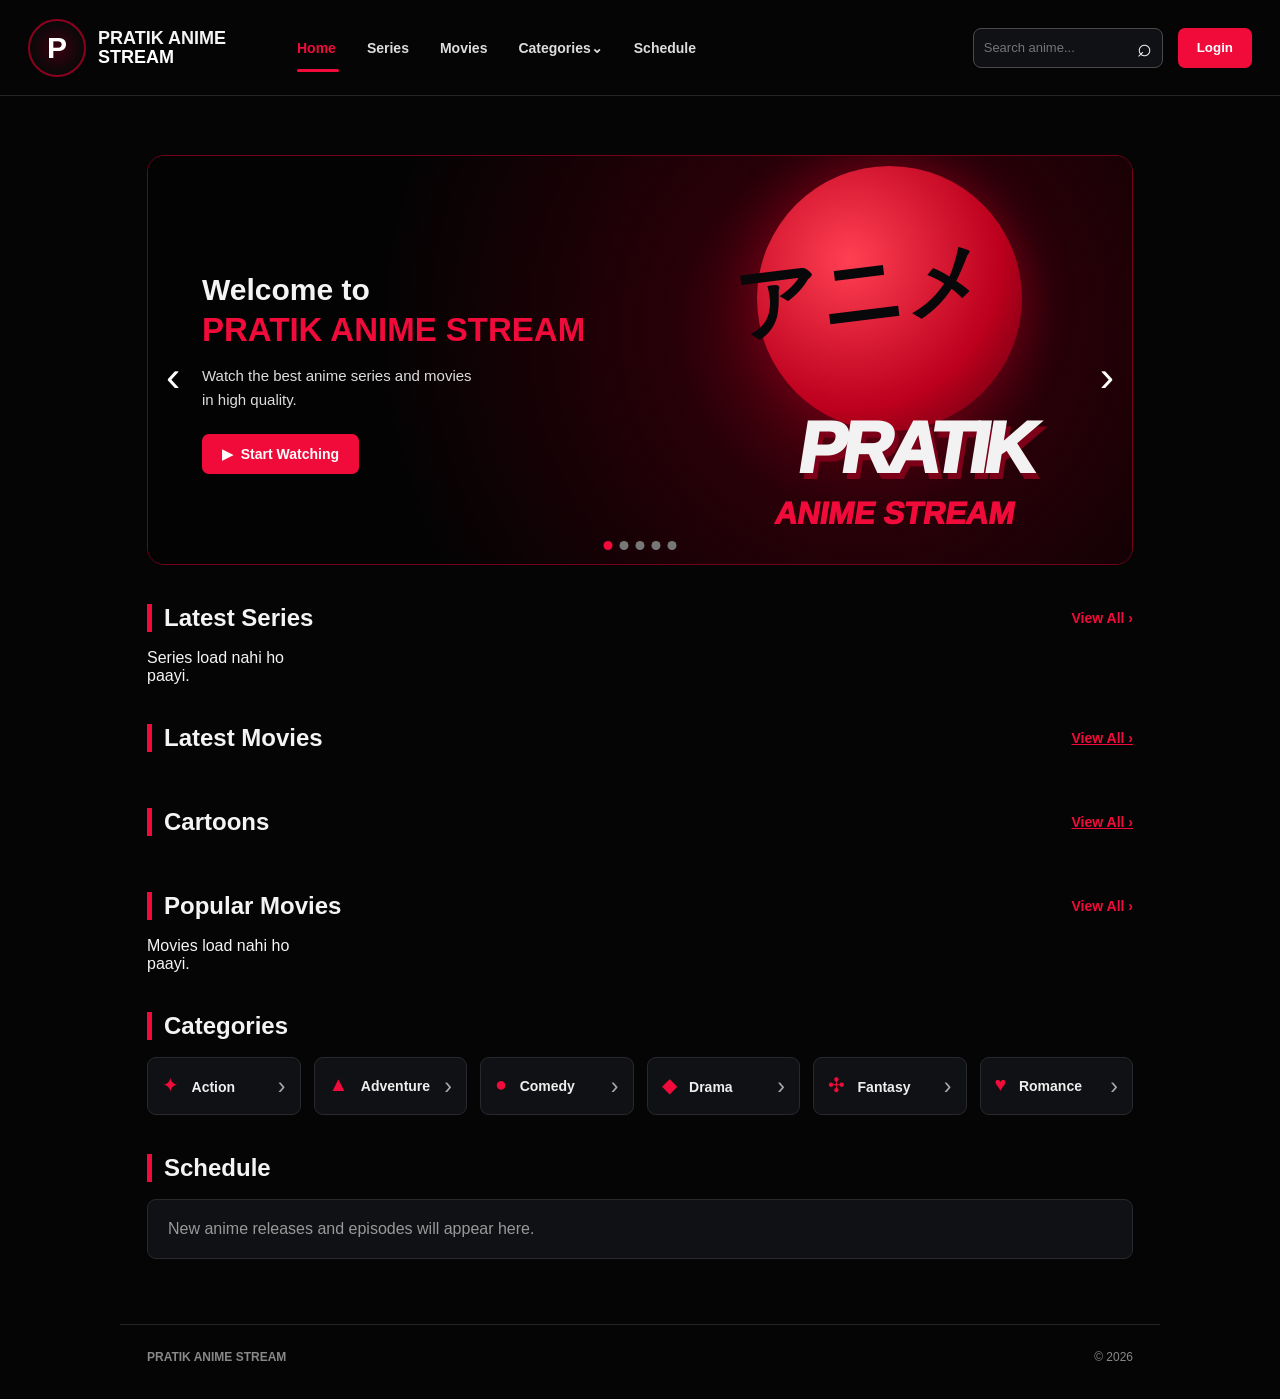
==== commit 5c871677: "Add cartoons section to index.html" ====
--- a/index.html
+++ b/index.html
@@ -56,6 +56,14 @@
 
   <div id="latest-movie-grid" class="grid"></div>
       </section>
+  <section id="cartoons">
+  <div class="section-head">
+    <h2>Cartoons</h2>
+    <a href="#">View All ›</a>
+  </div>
+
+  <div id="cartoon-grid" class="grid"></div>
+      </section>
 <section id="movies">
   <div class="section-head"><h2>Popular Movies</h2><a>View All ›</a></div>
   <div id="movie-grid" class="grid"></div>
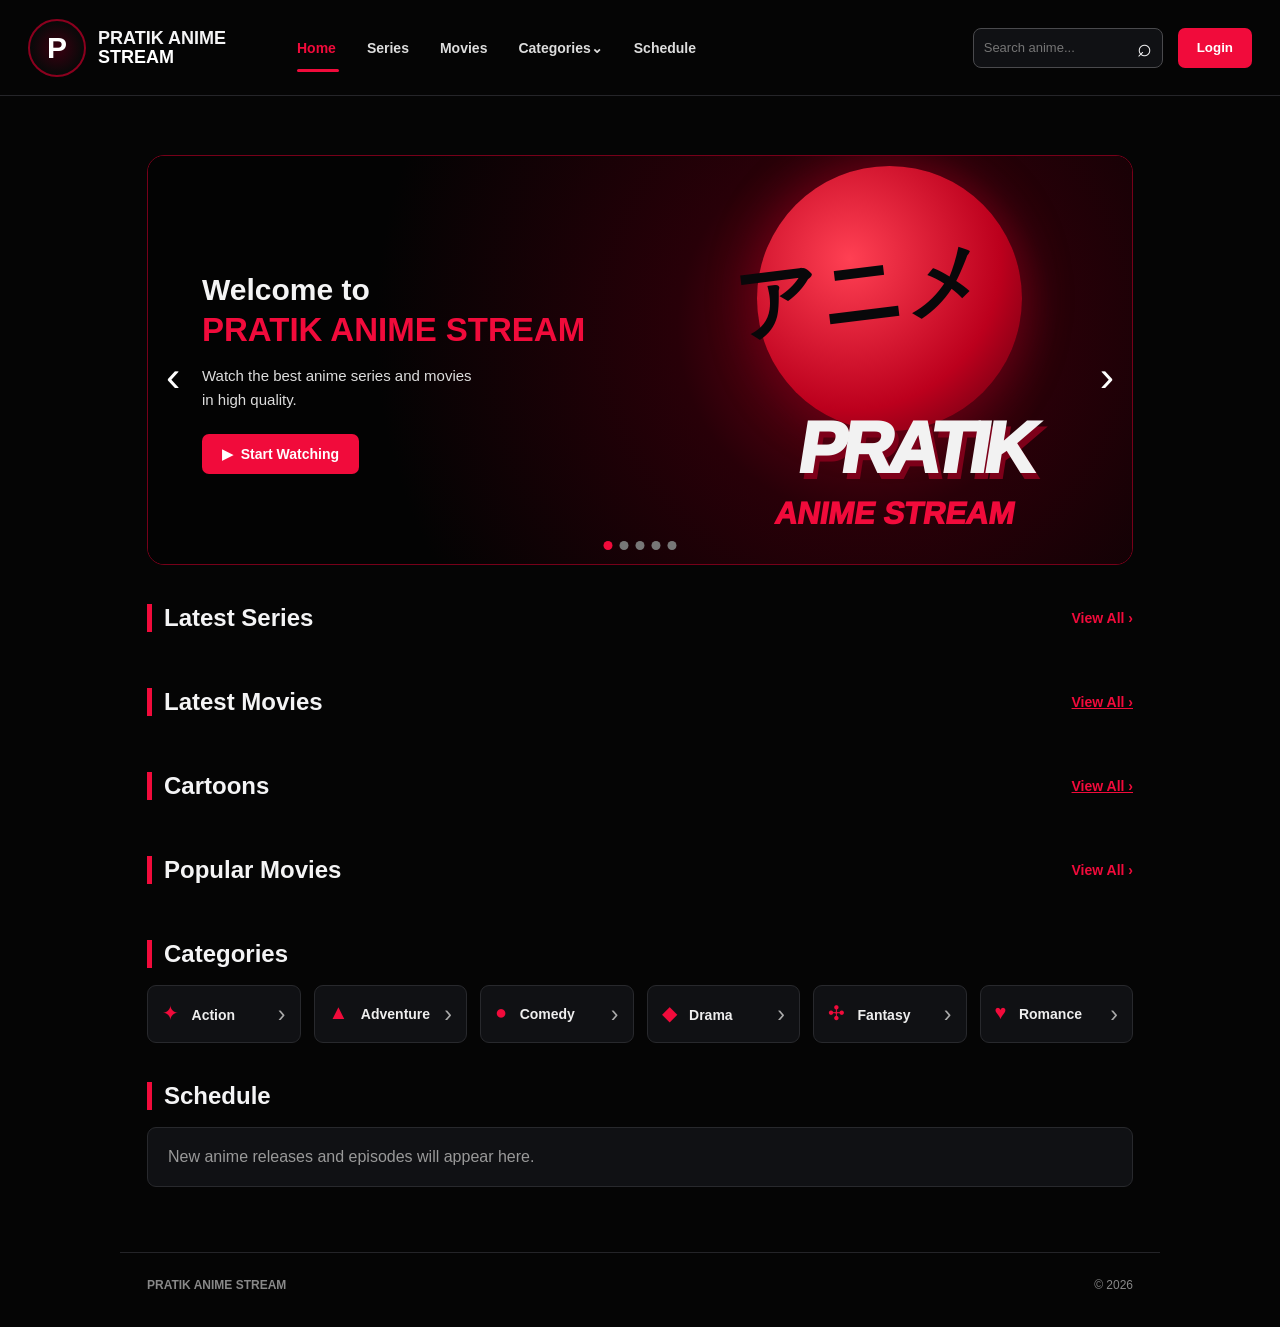
==== commit d8c7eb94: "Add script tag for cartoons.js to index.html" ====
--- a/index.html
+++ b/index.html
@@ -88,6 +88,7 @@
 </main>
 
 <footer><b>PRATIK ANIME STREAM</b><span>© 2026</span></footer>
+<script src="cartoons.js"></script>
 <script src="script.js"></script>
 </body>
 </html>
